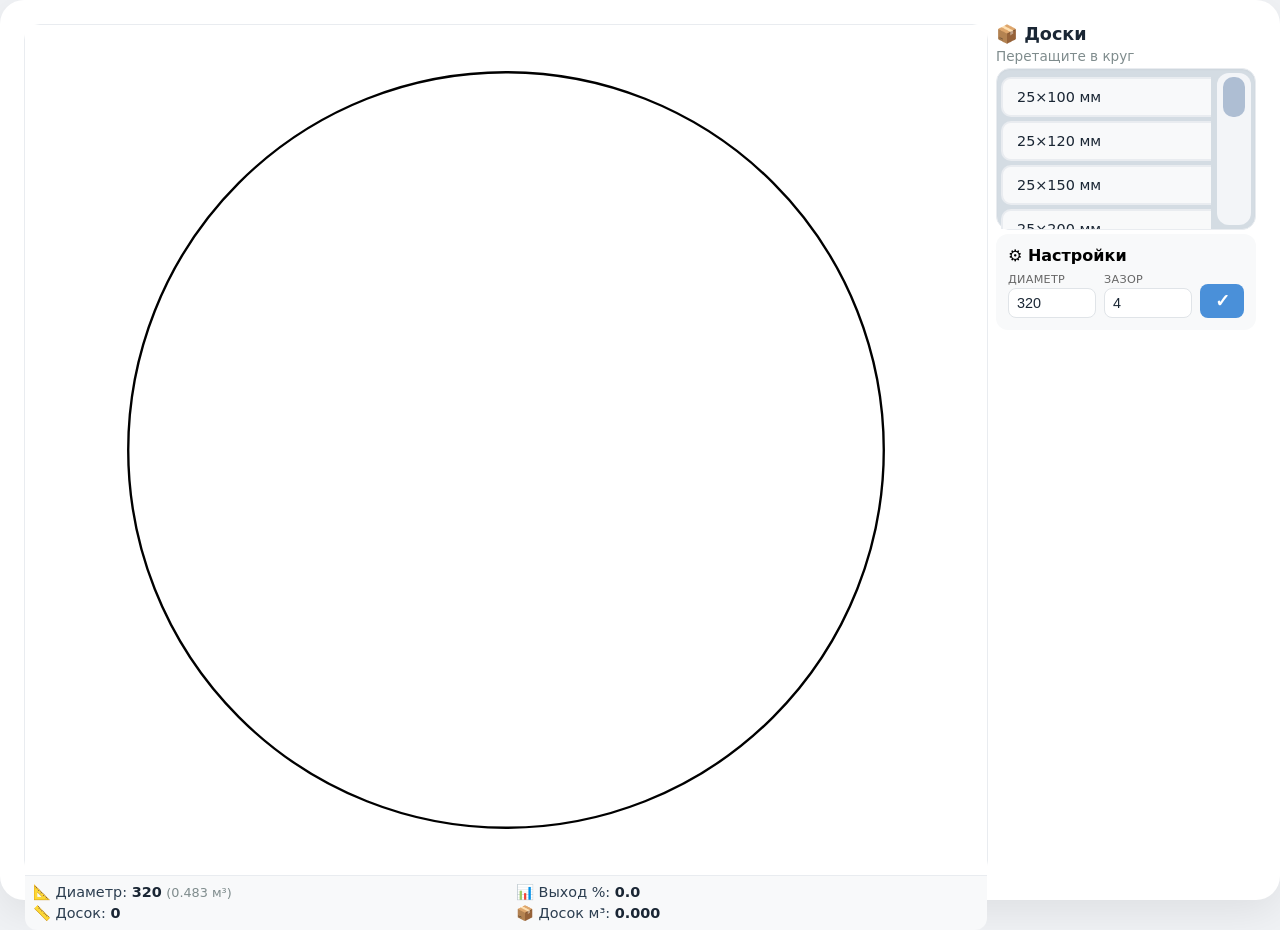
==== index.html @ 0a275cdd "Обновление: добавлен расчет объема бревна и досок, улучшен UI" ====
<!-- index.html -->
<!DOCTYPE html>
<html lang="ru">
<head>
    <meta charset="UTF-8" />
    <meta name="viewport" content="width=device-width, initial-scale=1.0" />
    <title>Калькулятор раскроя бревна</title>
    <link rel="stylesheet" href="style.css" />
    <link rel="manifest" href="manifest.json">
    <meta name="theme-color" content="#4f8cff">
</head>
<body>
    <div id="app">
        <div class="container">
            <!-- Левая часть: круг -->
            <div class="circle-wrapper">
                <svg id="circleSvg">
                    <circle 
                        id="logCircle"
                        cx="0"
                        cy="0"
                        r="160">
                    </circle>
                    <g id="boardsLayer"></g>
                </svg>
                <!-- <div class="stats">
                    <span>📐 Диаметр круга: <strong id="diameterDisplay">0</strong> мм</span>
                    <span>📏 Досок в круге: <strong id="countDisplay">0</strong></span>
                </div> -->
                <div class="stats">
                    <div>
                        📐 Диаметр:
                        <strong id="diameterDisplay">320</strong>
                        <span id="logVolumeDisplay" style="color: #7f8c8d; font-size: 0.8rem;">
                            (0.48 м³)
                        </span>
                    </div>

                    <div>
                        📊 Выход %:
                        <strong id="efficiencyDisplay">0</strong>
                    </div>

                    <div>
                        📏 Досок:
                        <strong id="countDisplay">0</strong>
                    </div>
                    <div>
                        📦 Досок м³:
                        <strong id="boardsVolumeDisplay">0.00</strong>
                    </div>
                </div>
            </div>

            <!-- Правая часть: панель с досками -->
            <div class="sidebar">
                <h2>📦 Доски</h2>
                <p class="hint">Перетащите в круг</p>
                <!-- <div class="board-list" id="boardList"> -->
                    <!-- Доски будут добавлены через JS -->
                <!-- </div> -->
                <div class="board-scroll-area">

                    <div class="board-list" id="boardList">
                        <!-- Доски будут добавлены через JS -->
                    </div>

                    <div class="scroll-zone">
                        <div class="scroll-thumb"></div>
                    </div>

                </div>
                <div class="settings">
                    <h3>⚙ Настройки</h3>

                    <div class="settings-row">
                        <div class="settings-group">
                            <label for="diameterInput">Диаметр</label>
                            <input id="diameterInput" type="number" value="320">
                        </div>
                        
                        <div class="settings-group">
                            <label for="gapInput">Зазор</label>
                            <input id="gapInput" type="number" value="4" step="0.5">
                        </div>
                        
                        <button id="applySettings" class="apply-btn">
                            ✓
                        </button>
                    </div>
                </div>
            </div>
        </div>
    </div>
    <script type="module" src="main.js"></script>
</body>
</html>
---- style.css ----
/* style.css */
* {
    margin: 0;
    padding: 0;
    box-sizing: border-box;
    user-select: none;
}

html, body {
    width: 100%;
    height: 100%;
    background: #f0f2f5;
    font-family: system-ui, -apple-system, sans-serif;
}

#app {
    width: 100%;
    height: 100%;
    display: flex;
    align-items: center;
    justify-content: center;
    /* padding: 20px; */
}

.container {
    display: flex;
    gap: 8px;
    width: 100%;
    max-width: 1400px;
    height: 100%;
    max-height: 900px;
    background: white;
    border-radius: 24px;
    padding: 24px;
    box-shadow: 0 12px 40px rgba(0, 0, 0, 0.08);
}

/* Левая часть с кругом */
.circle-wrapper {
    flex: 1;
    position: relative;
    background: #fafbfc;
    border-radius: 16px;
    border: 1px solid #e9ecf0;
    display: flex;
    flex-direction: column;
    min-width: 0;
    z-index: 1;
}

#circleSvg {
    width:100%;
    height: 100%;
    background:white;
    overflow:visible;

    touch-action: none;
    z-index: 2;
}

#circleSvg:active {
    cursor:grabbing;
}


/* бревно */
#logCircle {
    fill:#ffffff;
    stroke:#000000;
    stroke-width:1;
}

.stats {
    display:grid;
    grid-template-columns:1fr 1fr;

    gap:4px 20px;

    padding:8px;

    background:#f8f9fa;

    border-radius:
        0 0 12px 12px;

    font-size:0.9rem;

    color:#2c3e50;

    border-top:
        1px solid #e9ecf0;
}


.stats strong {
    color:#1a2634;
}



#boardsLayer .board {
    fill: #f5b859;
    stroke:none;
    stroke-width:1;
}

.boardLabel {
    fill:#4b2b12;
    font-size: 12px;
    font-weight: 600;
    pointer-events: none;
}

.boardObject:hover .board {
    fill: #6dafff;
}

.boardObject {
    cursor: move;
    pointer-events: all;
}
#boardsLayer .boardObject.collision .board{
    /* fill:#ff7a7a !important; */
    stroke:#d10000 !important;
}


/* Правая панель */
.sidebar {
    width: 260px;
    min-width: 220px;
    display: flex;
    flex-direction: column;
    height: 100%;
    gap: 4px;
    z-index: 0;
}

.sidebar h2 {
    font-size: 1.1rem;
    font-weight: 600;
    color: #1a2634;
}

.sidebar .hint {
    font-size: 0.85rem;
    color: #7f8c8d;
    /* margin-bottom: 8px; */
}

/* .board-list {
    display: flex;
    flex-direction: column;
    gap: 8px;
    flex: 1;
    overflow-y: auto;
    padding-right: 4px;

    scrollbar-width: thin;
    scrollbar-color: #b8c8dd transparent;

    touch-action: pan-y;
} */
 .board-scroll-area {
    display: flex;
    flex: 1;
    /* min-height: 100%; */
    max-height: 18vh;
    gap: 6px;

    background: #d4dce3;
    border: 1px solid #e9ecf0;
    border-radius: 14px;

    box-shadow:
        inset 0 1px 2px rgba(0,0,0,0.03);
}


.board-list {
    flex: 1;
    overflow-y: auto;
    min-width: 0;
    padding: 8px 2px;

    display: flex;
    flex-direction: column;
    gap: 4px;

    /* скрываем родной */
    scrollbar-width: none;
}

.board-list::-webkit-scrollbar {
    display: none;
}


/* широкая зона справа */
.scroll-zone {
    width: 34px;
    background: #f3f5f8;
    border-radius: 12px;

    display: flex;
    justify-content: center;
    margin: 4px 4px 4px 0px;
    padding: 4px;

    touch-action: none;
}


.scroll-thumb {
    width: 22px;
    height: 50px;

    background: #aebed3;
    border-radius: 10px;
}



.board-item {
    margin: 0 2px;
    padding: 10px 14px;
    background: #f8f9fa;
    border-radius: 10px;
    border: 2px solid #e9ecf0;
    cursor: grab;
    display: flex;
    justify-content: space-between;
    align-items: center;
    font-weight: 500;
    font-size: 0.9rem;
    color: #1a2634;
    /* transition: all 0.15s; */

    transition: transform 0.2s ease;
    cursor: pointer;
    touch-action: none;
    user-select: none;
    -webkit-user-select: none;
}

/* #boardsLayer .board {
    fill: #7eb6ff;
    stroke: #1d4f96;
    stroke-width: 1;
} */

.board-item:hover {
    background: #eef1f5;
    border-color: #b8c8dd;
}

.board-item:active {
    cursor: grabbing;
    opacity: 0.6;
}

.board-item .size {
    font-weight: 600;
}

.board-item .badge {
    font-size: 0.7rem;
    background: #dde3ea;
    padding: 2px 10px;
    border-radius: 12px;
    color: #2c3e50;
}
.board-item:active {
    transform: scale(0.95);
}

/* Индикатор long press */
.board-item.long-press-active {
    transform: scale(0.95);
    background: #e3f2fd;
    border-color: #2196f3;
}

/* Прогресс-бар long press (опционально) */
.long-press-progress {
    position: absolute;
    bottom: 0;
    left: 0;
    height: 3px;
    background: #2196f3;
    width: 0%;
    transition: width 0.1s linear;
}

.board-item.long-press-progress-active .long-press-progress {
    width: 100%;
    transition: width 0.5s linear;
}



.controls {
    display: flex;
    gap: 8px;
    margin-top: 4px;
}

.controls button {
    flex: 1;
    padding: 10px;
    border: none;
    border-radius: 10px;
    font-weight: 500;
    font-size: 0.85rem;
    cursor: pointer;
    transition: 0.15s;
    background: #f0f2f5;
    color: #2c3e50;
}

.controls button:hover {
    background: #e4e8ed;
}

#clearBtn {
    background: #fee8e8;
    color: #b33;
}

#clearBtn:hover {
    background: #fdd5d5;
}

.info {
    font-size: 0.75rem;
    color: #7f8c8d;
    padding: 8px 0;
    border-top: 1px solid #e9ecf0;
    margin-top: auto;
}

.info p {
    margin: 4px 0;
}

.settings {
    flex-shrink: 0;
    background:#f8f9fa;
    border-radius:12px;
    padding: 12px;
    display:flex;
    flex-direction:column;
    gap:8px;
    z-index: 0;
}




.settings h3 {
    font-size:1rem;
}

/* .settings label {
    display:flex;
    flex-direction:column;
    font-size:0.8rem;
    color:#555;
}

.settings input {
    margin-top:4px;
    padding:6px;
    border-radius:8px;
    border:1px solid #ddd;
}

#applySettings {
    padding:8px;
    border:none;
    border-radius:8px;
    cursor:pointer;
    font-weight: 600;
} */

/* Ряд с настройками */
.settings-row {
    display: flex;
    align-items: flex-end;
    gap: 8px;
    width: 100%;
}

/* Группа (лейбл + инпут) */
.settings-group {
    display: flex;
    flex-direction: column;
    flex: 1;
    min-width: 0; /* Предотвращает переполнение */
}

.settings-group label {
    font-size: 0.7rem;
    color: #666;
    font-weight: 500;
    margin-bottom: 2px;
    text-transform: uppercase;
    letter-spacing: 0.3px;
}

.settings-group input {
    padding: 6px 8px;
    border-radius: 8px;
    border: 1.5px solid #e0e4e8;
    font-size: 0.9rem;
    width: 100%;
    transition: border-color 0.2s, box-shadow 0.2s;
    background: white;
    color: #1a2634;
    font-weight: 500;
}

.settings-group input:focus {
    outline: none;
    border-color: #4a90d9;
    box-shadow: 0 0 0 3px rgba(74, 144, 217, 0.15);
}

.settings-group input:hover {
    border-color: #b8c8dd;
}

/* Кнопка "Применить" */
.apply-btn {
    padding: 6px 14px;
    height: 34px; /* Высота как у инпутов */
    border: none;
    border-radius: 8px;
    cursor: pointer;
    background: #4a90d9;
    color: white;
    font-weight: 600;
    font-size: 1.1rem;
    transition: background 0.2s, transform 0.1s;
    flex-shrink: 0;
    min-width: 44px;
    display: flex;
    align-items: center;
    justify-content: center;
}

.apply-btn:hover {
    background: #357abd;
}

.apply-btn:active {
    transform: scale(0.95);
}

/* Альтернативный стиль кнопки с текстом */
.apply-btn-text {
    padding: 6px 16px;
    height: 34px;
    border: none;
    border-radius: 8px;
    cursor: pointer;
    background: #4a90d9;
    color: white;
    font-weight: 500;
    font-size: 0.85rem;
    transition: background 0.2s, transform 0.1s;
    flex-shrink: 0;
    white-space: nowrap;
}

.apply-btn-text:hover {
    background: #357abd;
}

.apply-btn-text:active {
    transform: scale(0.95);
}




.rotateButton path {
    fill: #4a5568;
}

.rotateButton:hover path {
    fill: #16a34a;
}

.removeButton{
    fill:#fff;
    cursor:pointer;
}
.removeButton path {
    fill: #4a5568;
    stroke:#d33;
    stroke-width:1;
}

.removeButton:hover path {
    fill: #dc2626;
}

.rotateButton,
.removeButton {
    cursor: pointer;
}

/* Адаптив */
@media (max-width: 800px) {
    .container {
        flex-direction: column;
        max-height: none;
        padding: 4px 12px;
    }
    .sidebar {
        width: 100%;
        min-width: 0;
    }
    .board-list {
        flex-direction: row;
        flex-wrap: wrap;
        /* max-height: 148px; */
        height: 100%;
        overflow-y: auto;
    }
    .board-item {
        flex: 1;
        min-width: 100%;
    }
}
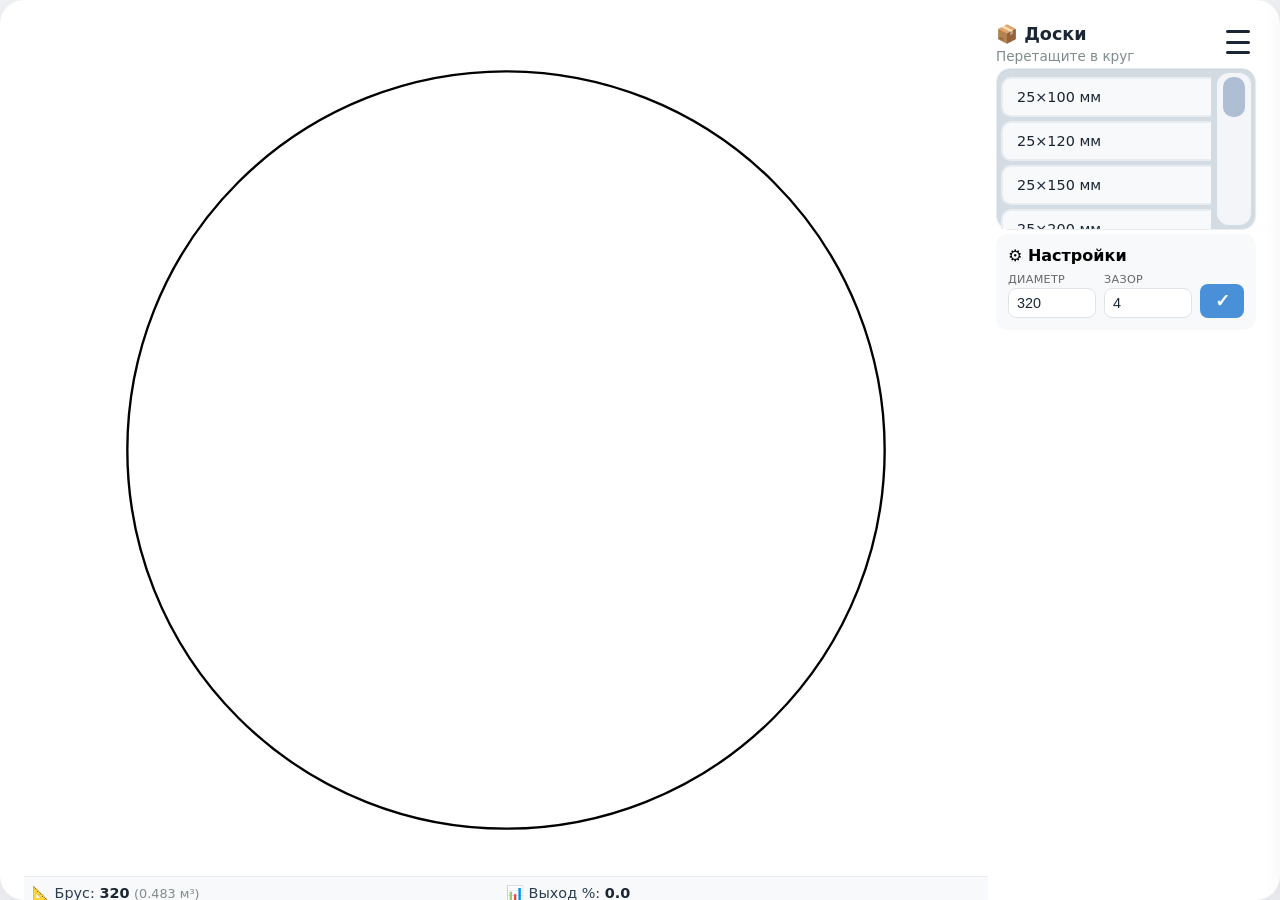
==== commit c65d82c9: "Новые страницы: пиловочник и расчет доски" ====
--- a/index.html
+++ b/index.html
@@ -6,92 +6,234 @@
     <meta name="viewport" content="width=device-width, initial-scale=1.0" />
     <title>Калькулятор раскроя бревна</title>
     <link rel="stylesheet" href="style.css" />
+    <link rel="stylesheet" href="./pilov/pilov.css">
+    <link rel="stylesheet" href="./raschet/raschet.css">
     <link rel="manifest" href="manifest.json">
     <meta name="theme-color" content="#4f8cff">
 </head>
 <body>
     <div id="app">
-        <div class="container">
-            <!-- Левая часть: круг -->
-            <div class="circle-wrapper">
-                <svg id="circleSvg">
-                    <circle 
-                        id="logCircle"
-                        cx="0"
-                        cy="0"
-                        r="160">
-                    </circle>
-                    <g id="boardsLayer"></g>
-                </svg>
-                <!-- <div class="stats">
-                    <span>📐 Диаметр круга: <strong id="diameterDisplay">0</strong> мм</span>
-                    <span>📏 Досок в круге: <strong id="countDisplay">0</strong></span>
-                </div> -->
-                <div class="stats">
-                    <div>
-                        📐 Диаметр:
-                        <strong id="diameterDisplay">320</strong>
-                        <span id="logVolumeDisplay" style="color: #7f8c8d; font-size: 0.8rem;">
-                            (0.48 м³)
-                        </span>
-                    </div>
-
-                    <div>
-                        📊 Выход %:
-                        <strong id="efficiencyDisplay">0</strong>
-                    </div>
-
-                    <div>
-                        📏 Досок:
-                        <strong id="countDisplay">0</strong>
-                    </div>
-                    <div>
-                        📦 Досок м³:
-                        <strong id="boardsVolumeDisplay">0.00</strong>
-                    </div>
-                </div>
-            </div>
-
-            <!-- Правая часть: панель с досками -->
-            <div class="sidebar">
-                <h2>📦 Доски</h2>
-                <p class="hint">Перетащите в круг</p>
-                <!-- <div class="board-list" id="boardList"> -->
-                    <!-- Доски будут добавлены через JS -->
-                <!-- </div> -->
-                <div class="board-scroll-area">
-
-                    <div class="board-list" id="boardList">
+
+        <!-- Страницы -->
+        <div class="page-content container1 active" id="page-rasp">
+            <div class="container">
+                <!-- Левая часть: круг -->
+                <div class="circle-wrapper">
+                    <svg id="circleSvg">
+                        <circle 
+                            id="logCircle"
+                            cx="0"
+                            cy="0"
+                            r="160">
+                        </circle>
+                        <g id="boardsLayer"></g>
+                    </svg>
+                    <!-- <div class="stats">
+                        <span>📐 Диаметр круга: <strong id="diameterDisplay">0</strong> мм</span>
+                        <span>📏 Досок в круге: <strong id="countDisplay">0</strong></span>
+                    </div> -->
+                    <div class="stats">
+                        <div>
+                            📐 Брус:
+                            <strong id="diameterDisplay">320</strong>
+                            <span id="logVolumeDisplay" style="color: #7f8c8d; font-size: 0.8rem;">
+                                (0.48 м³)
+                            </span>
+                        </div>
+
+                        <div>
+                            📊 Выход %:
+                            <strong id="efficiencyDisplay">0</strong>
+                        </div>
+
+                        <div>
+                            📏 Досок:
+                            <strong id="countDisplay">0</strong>
+                        </div>
+                        <div>
+                            📦 Досок м³:
+                            <strong id="boardsVolumeDisplay">0.00</strong>
+                        </div>
+                    </div>
+                </div>
+
+                <!-- Правая часть: панель с досками -->
+                <div class="sidebar">
+                    <h2>📦 Доски</h2>
+                    <p class="hint">Перетащите в круг</p>
+                    <!-- <div class="board-list" id="boardList"> -->
                         <!-- Доски будут добавлены через JS -->
-                    </div>
-
-                    <div class="scroll-zone">
-                        <div class="scroll-thumb"></div>
-                    </div>
-
-                </div>
-                <div class="settings">
-                    <h3>⚙ Настройки</h3>
-
-                    <div class="settings-row">
-                        <div class="settings-group">
-                            <label for="diameterInput">Диаметр</label>
-                            <input id="diameterInput" type="number" value="320">
-                        </div>
-                        
-                        <div class="settings-group">
-                            <label for="gapInput">Зазор</label>
-                            <input id="gapInput" type="number" value="4" step="0.5">
-                        </div>
-                        
-                        <button id="applySettings" class="apply-btn">
-                            ✓
-                        </button>
+                    <!-- </div> -->
+                    <div class="board-scroll-area">
+
+                        <div class="board-list" id="boardList">
+                            <!-- Доски будут добавлены через JS -->
+                        </div>
+
+                        <div class="scroll-zone">
+                            <div class="scroll-thumb"></div>
+                        </div>
+
+                    </div>
+                    <div class="settings">
+                        <h3>⚙ Настройки</h3>
+
+                        <div class="settings-row">
+                            <div class="settings-group">
+                                <label for="diameterInput">Диаметр</label>
+                                <input id="diameterInput" type="number" value="320">
+                            </div>
+                            
+                            <div class="settings-group">
+                                <label for="gapInput">Зазор</label>
+                                <input id="gapInput" type="number" value="4" step="0.5">
+                            </div>
+                            
+                            <button id="applySettings" class="apply-btn">
+                                ✓
+                            </button>
+                        </div>
                     </div>
                 </div>
             </div>
         </div>
+        
+        <!-- Страница: Пиловочник -->
+        <div class="page-content" id="page-pilov">
+            <!-- <div class="page-placeholder">
+                <h2>🪵 Пиловочник</h2>
+                <p>Страница в разработке</p>
+            </div> -->
+
+            <div class="pilov-container">
+                <!-- Метаданные - минимальная высота -->
+                <div class="pilov-meta">
+                    <div class="meta-group">
+                        <label>Имя</label>
+                        <input type="text" id="pilovName" class="pilov-input">
+                    </div>
+                    <div class="meta-group">
+                        <label>Машина</label>
+                        <input type="text" id="pilovCarNumber" class="pilov-input">
+                    </div>
+                    <div class="meta-group">
+                        <label>Дата</label>
+                        <input type="date" id="pilovDate" class="pilov-input">
+                    </div>
+                    <div class="pilov-stats">
+                        <div class="stat-box">
+                            <span class="stat-label">Кол-во</span>
+                            <span class="stat-value" id="pilovTotalCount">0</span>
+                        </div>
+                        <div class="stat-box primary">
+                            <span class="stat-label">Объем</span>
+                            <span class="stat-value" id="pilovTotalVolume">0.000</span>
+                            <span class="stat-unit">м³</span>
+                        </div>
+                    </div>
+                </div>
+
+                <!-- Таблица - занимает всё свободное место -->
+                <div class="pilov-table-wrapper">
+                    <table class="pilov-table">
+                        <thead>
+                            <tr>
+                                <th>Диаметр</th>
+                                <th>Объем</th>
+                                <th>Кол-во</th>
+                                <th>Итого</th>
+                                <th></th>
+                            </tr>
+                        </thead>
+                        <tbody id="pilovTableBody"></tbody>
+                        <tfoot>
+                            <tr>
+                                <td colspan="2"><strong>ВСЕГО:</strong></td>
+                                <td id="pilovFooterCount"><strong>0</strong></td>
+                                <td id="pilovFooterVolume"><strong>0.000</strong></td>
+                                <td></td>
+                            </tr>
+                        </tfoot>
+                    </table>
+                </div>
+
+                <!-- Кнопки - минимальная высота, только нужные -->
+                <div class="pilov-actions">
+                    <button class="pilov-action-btn danger" id="pilovReset">🔄 Сброс</button>
+                    <button class="pilov-action-btn primary" id="pilovSave">📄 PDF</button>
+                </div>
+            </div>
+        </div>
+        
+        <!-- <div class="page-content" id="page-raschet" style="display: none;">
+            <div class="page-placeholder">
+                <h2>📊 Расчет доски</h2>
+                <p>Страница в разработке</p>
+            </div>
+        </div> -->
+
+        <!-- Страница: Расчет доски -->
+        <div class="page-content" id="page-raschet">
+            <div class="raschet-container">
+                <!-- Метаданные -->
+                <div class="raschet-meta">
+                    <div class="meta-group">
+                        <label>📋 Заказчик</label>
+                        <input type="text" id="raschetClient" placeholder="Иванов И.И." class="raschet-input">
+                    </div>
+                    <div class="meta-group">
+                        <label>📅 Дата</label>
+                        <input type="date" id="raschetDate" class="raschet-input">
+                    </div>
+                    <div class="raschet-stats">
+                        <div class="stat-box">
+                            <span class="stat-label">Позиций</span>
+                            <span class="stat-value" id="raschetTotalItems">0</span>
+                        </div>
+                        <div class="stat-box primary">
+                            <span class="stat-label">Всего досок</span>
+                            <span class="stat-value" id="raschetTotalCount">0</span>
+                        </div>
+                        <div class="stat-box primary">
+                            <span class="stat-label">Объем</span>
+                            <span class="stat-value" id="raschetTotalVolume">0.000</span>
+                            <span class="stat-unit">м³</span>
+                        </div>
+                    </div>
+                </div>
+
+                <!-- Список досок с группировкой -->
+                <div class="raschet-list-wrapper" id="raschetListWrapper">
+                    <!-- Генерируется JS -->
+                </div>
+
+                <!-- Кнопки действий -->
+                <div class="raschet-actions">
+                    <button class="raschet-action-btn danger" id="raschetClearAll">🗑 Очистить все</button>
+                    <button class="raschet-action-btn primary" id="raschetSavePDF">📄 PDF</button>
+                </div>
+            </div>
+        </div>
+
+        
     </div>
+    <script type="module">
+        // Делаем функции инициализации доступными глобально
+        import { initPilovnik } from './pilov/pilov.js';
+        import { initRaschet } from './raschet/raschet.js';
+        
+        window.initPilovnik = initPilovnik;
+        window.initRaschet = initRaschet;
+        
+        console.log('✅ Страницы зарегистрированы');
+        // Проверка классов
+        document.querySelectorAll('.page-content').forEach(p => {
+            console.log(p.id, p.classList.contains('active'), p.style.display);
+        });
+    </script>
+    <script type="module" src="menu/menu.js"></script>
     <script type="module" src="main.js"></script>
+    <script type="module" src="pilov/pilov.js"></script>
+    <script type="module" src="raschet/raschet.js"></script>
 </body>
 </html>
--- a/style.css
+++ b/style.css
@@ -16,12 +16,19 @@
 #app {
     width: 100%;
     height: 100%;
-    display: flex;
+    /* display: flex;
     align-items: center;
-    justify-content: center;
+    justify-content: center; */
     /* padding: 20px; */
 }
 
+.container1 {
+    display: flex;
+    width: 100%;
+    max-width: 1400px;
+    height: 100%;
+    max-height: 900px;
+}
 .container {
     display: flex;
     gap: 8px;
@@ -35,13 +42,56 @@
     box-shadow: 0 12px 40px rgba(0, 0, 0, 0.08);
 }
 
+
+
+/* По умолчанию все страницы скрыты */
+.page-content {
+    display: none !important;
+    width: 100%;
+    height: 100%;
+    overflow: hidden;
+}
+
+/* Показываем только активную страницу */
+.page-content.active {
+    display: flex !important;
+}
+
+/* Специфичные стили для страниц */
+#page-rasp {
+    display: none;
+}
+
+#page-rasp.active {
+    display: flex;
+}
+
+#page-pilov {
+    display: none;
+}
+
+#page-pilov.active {
+    display: flex;
+}
+
+#page-raschet {
+    display: none;
+}
+
+#page-raschet.active {
+    display: flex;
+}
+
+
+
+
 /* Левая часть с кругом */
 .circle-wrapper {
     flex: 1;
     position: relative;
     background: #fafbfc;
     border-radius: 16px;
-    border: 1px solid #e9ecf0;
+    /* border: 1px solid #e9ecf0; */
     display: flex;
     flex-direction: column;
     min-width: 0;
@@ -74,7 +124,7 @@
     display:grid;
     grid-template-columns:1fr 1fr;
 
-    gap:4px 20px;
+    gap:4px 0;
 
     padding:8px;
 
@@ -513,6 +563,10 @@
 
 /* Адаптив */
 @media (max-width: 800px) {
+    .container1 {
+        flex-direction: column;
+        max-height: none;
+    }
     .container {
         flex-direction: column;
         max-height: none;
@@ -533,4 +587,145 @@
         flex: 1;
         min-width: 100%;
     }
+}
+
+
+/* В styles.css или отдельном файле */
+.page-placeholder {
+    display: flex;
+    flex-direction: column;
+    align-items: center;
+    justify-content: center;
+    height: 100vh;
+    color: #7f8c8d;
+    font-size: 1.2rem;
+}
+
+.page-placeholder h2 {
+    font-size: 2rem;
+    color: #1a2634;
+    margin-bottom: 10px;
+}
+
+.page-placeholder p {
+    color: #95a5a6;
+}
+
+/* Убедитесь, что контент не перекрывается меню */
+#app {
+    padding-right: 0;
+}
+
+/* Для мобильных */
+@media (max-width: 768px) {
+    .page-placeholder h2 {
+        font-size: 1.5rem;
+    }
+}
+
+
+
+/* style.css - добавить в конец */
+
+/* Стили для печати PDF */
+@media print {
+    .page-content {
+        display: none !important;
+        height: 0 !important;
+        overflow: hidden !important;
+        visibility: hidden !important;
+    }
+
+    /* ============================================================
+    3. ПОКАЗАТЬ ТОЛЬКО АКТИВНУЮ СТРАНИЦУ
+    ============================================================ */
+    .page-content.active {
+        display: block !important;
+        visibility: visible !important;
+        height: auto !important;
+        min-height: 100vh !important;
+        overflow: visible !important;
+    }
+
+    .menu-toggle,
+    .side-menu,
+    .menu-overlay,
+    .pilov-actions,
+    #pilovReset,
+    #pilovSave,
+    .menu-close,
+    .menu-header,
+    .menu-footer,
+    .menu-list,
+    .raschet-actions,
+    #raschetClearAll,
+    #raschetSavePDF,
+    .pilov-delete-btn,
+    .raschet-item .delete-btn,
+    .pilov-count-btn,
+    .raschet-item .count-btn {
+        display: none !important;
+    }
+    
+
+    #page-pilov,
+    #page-raschet {
+        height: auto !important;
+        min-height: 100vh !important;
+        overflow: visible !important;
+        display: block !important;
+    }
+    
+    .pilov-container,
+    .raschet-container {
+        padding: 10px !important;
+        border-radius: 0 !important;
+        min-height: 100vh !important;
+        overflow: visible !important;
+    }
+    
+    .pilov-table-wrapper,
+    .raschet-list-wrapper {
+        overflow: visible !important;
+        height: auto !important;
+        max-height: none !important;
+        padding: 0 !important;
+    }
+
+    .pilov-table {
+        width: 100% !important;
+        border-collapse: collapse !important;
+        border: 1px solid #ccc !important;
+    }
+    
+    .pilov-table thead {
+        position: static !important;
+    }
+    
+    .pilov-table tfoot {
+        position: static !important;
+        display: table-row-group !important;
+    }
+
+    /* Убираем дублирование итогов */
+    .pilov-table tfoot tr {
+        page-break-before: avoid !important;
+        page-break-inside: avoid !important;
+    }
+
+    .pilov-table tbody tr {
+        page-break-inside: avoid !important;
+    }
+    
+    .pilov-row-empty {
+        opacity: 0.3 !important;
+    }
+    
+    .pilov-count-btn {
+        display: none !important;
+    }
+    
+    .pilov-delete-btn {
+        display: none !important;
+    }
 }
--- a/pilov/pilov.css
+++ b/pilov/pilov.css
@@ -0,0 +1,493 @@
+/* pilov/pilov.css */
+
+/* ============================================================
+   КОНТЕЙНЕР
+   ============================================================ */
+.pilov-container {
+    display: flex;
+    flex-direction: column;
+    width: 100%;
+    height: 100%;
+    padding: 12px 20px 16px 20px;
+    gap: 8px;
+    overflow: hidden;
+    background: white;
+    border-radius: 24px;
+}
+
+/* ============================================================
+   МЕТАДАННЫЕ - МИНИМАЛЬНАЯ ВЫСОТА
+   ============================================================ */
+.pilov-meta {
+    display: flex;
+    gap: 16px;
+    padding: 8px 12px;
+    background: #f8f9fa;
+    border-radius: 10px;
+    flex-shrink: 0;
+    align-items: center;
+    flex-wrap: wrap;
+}
+
+.meta-group {
+    display: flex;
+    align-items: center;
+    gap: 6px;
+}
+
+.meta-group label {
+    font-size: 0.7rem;
+    font-weight: 600;
+    color: #7f8c8d;
+    text-transform: uppercase;
+    letter-spacing: 0.3px;
+    white-space: nowrap;
+}
+
+.pilov-input {
+    padding: 4px 10px;
+    border: 1.5px solid #e0e4e8;
+    border-radius: 6px;
+    font-size: 0.85rem;
+    background: white;
+    color: #1a2634;
+    /* height: 30px; */
+    min-width: 100px;
+}
+
+.pilov-input:focus {
+    outline: none;
+    border-color: #4a90d9;
+    box-shadow: 0 0 0 3px rgba(74, 144, 217, 0.1);
+}
+
+.pilov-input[type="date"] {
+    min-width: 130px;
+}
+
+/* Статистика в одной строке с метаданными */
+.pilov-stats {
+    display: flex;
+    gap: 12px;
+    margin-left: auto;
+    flex-shrink: 0;
+}
+
+.stat-box {
+    display: flex;
+    align-items: center;
+    gap: 4px;
+    padding: 4px 12px;
+    background: white;
+    border-radius: 6px;
+    border: 1.5px solid #e0e4e8;
+    height: 30px;
+}
+
+.stat-box.primary {
+    background: #e3f2fd;
+    border-color: #4a90d9;
+}
+
+.stat-label {
+    font-size: 0.65rem;
+    color: #7f8c8d;
+    font-weight: 500;
+}
+
+.stat-value {
+    font-size: 0.95rem;
+    font-weight: 700;
+    color: #1a2634;
+}
+
+.stat-box.primary .stat-value {
+    color: #4a90d9;
+}
+
+.stat-unit {
+    font-size: 0.65rem;
+    color: #7f8c8d;
+    font-weight: 500;
+}
+
+/* ============================================================
+   ТАБЛИЦА - ОСНОВНАЯ ЧАСТЬ
+   ============================================================ */
+.pilov-table-wrapper {
+    flex: 1;
+    overflow-y: auto;
+    overflow-x: auto;
+    border-radius: 10px;
+    border: 1.5px solid #e9ecf0;
+    background: white;
+    min-height: 0;
+}
+
+.pilov-table {
+    width: 100%;
+    border-collapse: collapse;
+    font-size: 0.85rem;
+}
+
+.pilov-table thead {
+    position: sticky;
+    top: 0;
+    z-index: 10;
+}
+
+.pilov-table thead tr {
+    background: #f8f9fa;
+    border-bottom: 2px solid #e9ecf0;
+}
+
+.pilov-table th {
+    padding: 8px 12px;
+    text-align: left;
+    font-weight: 600;
+    color: #1a2634;
+    font-size: 0.7rem;
+    text-transform: uppercase;
+    letter-spacing: 0.3px;
+    background: #f8f9fa;
+    white-space: nowrap;
+}
+
+.pilov-table tbody tr {
+    border-bottom: 2px solid #e9ecf0;
+}
+
+.pilov-table td {
+    padding: 4px 12px;
+    border-bottom: 1px solid #f0f2f5;
+    vertical-align: middle;
+}
+
+.pilov-table tbody tr:hover {
+    background: #f8f9fa;
+}
+
+/* ============================================================
+   ЯЧЕЙКИ
+   ============================================================ */
+.pilov-diameter {
+    font-weight: 600;
+    color: #1a2634;
+    font-size: 0.95rem;
+}
+
+.pilov-volume {
+    color: #7f8c8d;
+    font-family: 'Courier New', monospace;
+    font-size: 0.95rem;
+}
+
+.pilov-count-cell {
+    display: flex;
+    align-items: center;
+    gap: 2px;
+}
+
+.pilov-count-input {
+    width: 44px;
+    padding: 2px 4px;
+    border: 1.5px solid #e0e4e8;
+    border-radius: 4px;
+    text-align: center;
+    font-size: 0.9rem;
+    font-weight: 600;
+    background: white;
+    height: 26px;
+}
+
+.pilov-count-input:focus {
+    outline: none;
+    border-color: #4a90d9;
+    box-shadow: 0 0 0 3px rgba(74, 144, 217, 0.1);
+}
+
+.pilov-count-input::-webkit-inner-spin-button {
+    -webkit-appearance: none;
+}
+
+.pilov-count-buttons {
+    display: flex;
+    flex-direction: column;
+    gap: 1px;
+}
+
+.pilov-count-btn {
+    width: 20px;
+    height: 16px;
+    border: none;
+    background: #f0f2f5;
+    border-radius: 3px;
+    cursor: pointer;
+    font-size: 0.6rem;
+    font-weight: 500;
+    color: #1a2634;
+    transition: all 0.15s;
+    display: flex;
+    align-items: center;
+    justify-content: center;
+    line-height: 1;
+}
+
+.pilov-count-btn:hover {
+    background: #4a90d9;
+    color: white;
+}
+
+.pilov-count-btn:active {
+    transform: scale(0.9);
+}
+
+.pilov-total-cell {
+    font-weight: 600;
+    color: #4a90d9;
+    font-family: 'Courier New', monospace;
+}
+
+.pilov-delete-btn {
+    width: 24px;
+    height: 24px;
+    border: none;
+    background: transparent;
+    color: #ccc;
+    border-radius: 4px;
+    cursor: pointer;
+    font-size: 1rem;
+    transition: all 0.2s;
+    display: flex;
+    align-items: center;
+    justify-content: center;
+}
+
+.pilov-delete-btn:hover {
+    background: #fee;
+    color: #e74c3c;
+}
+
+/* Строки с нулевым количеством */
+.pilov-row-empty {
+    opacity: 0.4;
+}
+
+.pilov-row-empty:hover {
+    opacity: 0.7;
+}
+
+.pilov-row-empty .pilov-total-cell {
+    color: #bbb !important;
+}
+
+/* ============================================================
+   ПОДВАЛ ТАБЛИЦЫ
+   ============================================================ */
+.pilov-table tfoot tr {
+    background: #f8f9fa;
+    border-top: 2px solid #4a90d9;
+    position: sticky;
+    bottom: 0;
+    z-index: 5;
+}
+
+.pilov-table tfoot td {
+    padding: 6px 12px;
+    font-size: 0.9rem;
+    background: #f8f9fa;
+}
+
+#pilovFooterCount {
+    color: #1a2634;
+    font-weight: 700;
+}
+
+#pilovFooterVolume {
+    color: #4a90d9;
+    font-weight: 700;
+}
+
+/* ============================================================
+   КНОПКИ - МИНИМАЛЬНАЯ ВЫСОТА
+   ============================================================ */
+.pilov-actions {
+    display: flex;
+    gap: 6px;
+    flex-shrink: 0;
+    justify-content: flex-end;
+    margin-bottom: 50px;
+}
+
+.pilov-action-btn {
+    padding: 4px 14px;
+    border: 1.5px solid #e0e4e8;
+    border-radius: 6px;
+    font-weight: 500;
+    font-size: 0.75rem;
+    cursor: pointer;
+    transition: all 0.2s;
+    background: white;
+    color: #1a2634;
+    height: 30px;
+    display: flex;
+    align-items: center;
+    gap: 4px;
+}
+
+.pilov-action-btn:hover {
+    background: #f0f2f5;
+    border-color: #b8c8dd;
+}
+
+.pilov-action-btn:active {
+    transform: scale(0.95);
+}
+
+.pilov-action-btn.primary {
+    background: #4a90d9;
+    color: white;
+    border-color: #4a90d9;
+}
+
+.pilov-action-btn.primary:hover {
+    background: #357abd;
+    border-color: #357abd;
+}
+
+.pilov-action-btn.danger {
+    background: #e74c3c;
+    color: white;
+    border-color: #e74c3c;
+}
+
+.pilov-action-btn.danger:hover {
+    background: #c0392b;
+    border-color: #c0392b;
+}
+
+/* ============================================================
+   СКРОЛЛБАР
+   ============================================================ */
+.pilov-table-wrapper::-webkit-scrollbar {
+    width: 6px;
+    height: 6px;
+}
+
+.pilov-table-wrapper::-webkit-scrollbar-track {
+    background: #f1f1f1;
+    border-radius: 3px;
+}
+
+.pilov-table-wrapper::-webkit-scrollbar-thumb {
+    background: #d0d5dd;
+    border-radius: 3px;
+}
+
+.pilov-table-wrapper::-webkit-scrollbar-thumb:hover {
+    background: #b0b8c4;
+}
+
+/* ============================================================
+   АДАПТИВ
+   ============================================================ */
+@media (max-width: 768px) {
+    .pilov-container {
+        padding: 8px 12px;
+        border-radius: 16px;
+    }
+
+    .pilov-meta {
+        flex-direction: column;
+        align-items: stretch;
+        gap: 2px;
+        padding: 0;
+    }
+
+    .meta-group {
+        flex-wrap: wrap;
+    }
+
+    .meta-group label {
+        min-width: 60px;
+    }
+
+    .pilov-input {
+        flex: 1;
+        min-width: 80px;
+    }
+
+    .pilov-stats {
+        margin-left: 0;
+        justify-content: stretch;
+    }
+
+    .stat-box {
+        flex: 1;
+        justify-content: center;
+        height: 28px;
+        padding: 2px 8px;
+    }
+
+    .pilov-table {
+        font-size: 0.85rem;
+    }
+
+    .pilov-table th,
+    .pilov-table td {
+        padding: 2px 0px 2px 8px;
+    }
+
+    .pilov-count-input {
+        width: 36px;
+        font-size: 0.95rem;
+        height: 32px;
+    }
+
+    .pilov-count-btn {
+        width: 32px;
+        height: 32px;
+        font-size: 1.6rem;
+    }
+
+    .pilov-actions {
+        justify-content: stretch;
+    }
+
+    .pilov-action-btn {
+        flex: 1;
+        justify-content: center;
+        font-size: 0.7rem;
+        height: 28px;
+        padding: 2px 10px;
+    }
+}
+
+
+
+/* style.css - добавить в конец */
+
+/* Исправление для страницы пиловочник */
+#page-pilov {
+    display: none;
+    width: 100%;
+    height: 100%;
+    padding: 0;
+    overflow: hidden;
+}
+
+#page-pilov .pilov-container {
+    height: 100vh;
+    max-height: 900px;
+    padding: 16px 24px;
+    overflow: hidden;
+}
+
+/* Для мобильных */
+@media (max-width: 768px) {
+    #page-pilov .pilov-container {
+        height: 100vh;
+        max-height: none;
+        padding: 12px;
+    }
+}
--- a/raschet/raschet.css
+++ b/raschet/raschet.css
@@ -0,0 +1,501 @@
+/* raschet/raschet.css */
+
+/* ============================================================
+   КОНТЕЙНЕР
+   ============================================================ */
+.raschet-container {
+    display: flex;
+    flex-direction: column;
+    width: 100%;
+    height: 100%;
+    padding: 12px 20px 16px 20px;
+    gap: 8px;
+    overflow: hidden;
+    background: white;
+    border-radius: 24px;
+    box-sizing: border-box;
+}
+
+/* ============================================================
+   МЕТАДАННЫЕ
+   ============================================================ */
+.raschet-meta {
+    display: flex;
+    gap: 16px;
+    padding: 8px 12px;
+    background: #f8f9fa;
+    border-radius: 10px;
+    flex-shrink: 0;
+    align-items: center;
+    flex-wrap: wrap;
+}
+
+.raschet-meta .meta-group {
+    display: flex;
+    align-items: center;
+    gap: 6px;
+}
+
+.raschet-meta .meta-group label {
+    font-size: 0.7rem;
+    font-weight: 600;
+    color: #7f8c8d;
+    text-transform: uppercase;
+    letter-spacing: 0.3px;
+    white-space: nowrap;
+}
+
+.raschet-input {
+    padding: 4px 10px;
+    border: 1.5px solid #e0e4e8;
+    border-radius: 6px;
+    font-size: 0.85rem;
+    background: white;
+    color: #1a2634;
+    height: 30px;
+    min-width: 120px;
+}
+
+.raschet-input:focus {
+    outline: none;
+    border-color: #4a90d9;
+    box-shadow: 0 0 0 3px rgba(74, 144, 217, 0.1);
+}
+
+.raschet-input[type="date"] {
+    min-width: 130px;
+}
+
+/* Статистика */
+.raschet-stats {
+    display: flex;
+    gap: 8px;
+    margin-left: auto;
+    flex-shrink: 0;
+}
+
+.raschet-stats .stat-box {
+    display: flex;
+    align-items: center;
+    gap: 4px;
+    padding: 4px 12px;
+    background: white;
+    border-radius: 6px;
+    border: 1.5px solid #e0e4e8;
+    height: 30px;
+}
+
+.raschet-stats .stat-box.primary {
+    background: #e3f2fd;
+    border-color: #4a90d9;
+}
+
+.raschet-stats .stat-label {
+    font-size: 0.65rem;
+    color: #7f8c8d;
+    font-weight: 500;
+}
+
+.raschet-stats .stat-value {
+    font-size: 0.95rem;
+    font-weight: 700;
+    color: #1a2634;
+}
+
+.raschet-stats .stat-box.primary .stat-value {
+    color: #4a90d9;
+}
+
+.raschet-stats .stat-unit {
+    font-size: 0.65rem;
+    color: #7f8c8d;
+    font-weight: 500;
+}
+
+/* ============================================================
+   СПИСОК ДОСОК
+   ============================================================ */
+.raschet-list-wrapper {
+    flex: 1 1 auto;
+    overflow-y: auto;
+    overflow-x: hidden;
+    border-radius: 10px;
+    border: 1.5px solid #e9ecf0;
+    background: white;
+    min-height: 0;
+    height: 100%;
+    padding: 8px 12px;
+}
+
+/* Группа длины */
+.raschet-group {
+    margin-bottom: 12px;
+}
+
+.raschet-group-header {
+    display: flex;
+    align-items: center;
+    gap: 8px;
+    padding: 6px 8px;
+    background: #f0f2f5;
+    border-radius: 6px;
+    font-weight: 600;
+    font-size: 0.85rem;
+    color: #1a2634;
+    margin-bottom: 6px;
+    position: sticky;
+    top: 0;
+    z-index: 5;
+}
+
+.raschet-group-header .length {
+    font-size: 1rem;
+}
+
+.raschet-group-header .group-total {
+    margin-left: auto;
+    font-weight: 500;
+    color: #4a90d9;
+    font-size: 0.8rem;
+}
+
+/* Элемент доски */
+.raschet-item {
+    display: flex;
+    align-items: center;
+    gap: 8px;
+    padding: 6px 8px;
+    border-bottom: 1px solid #f0f2f5;
+    transition: background 0.15s;
+}
+
+.raschet-item:hover {
+    background: #f8f9fa;
+}
+
+.raschet-item .size-label {
+    font-weight: 500;
+    color: #1a2634;
+    min-width: 80px;
+    font-size: 0.9rem;
+}
+
+.raschet-item .volume-label {
+    color: #7f8c8d;
+    font-size: 0.8rem;
+    font-family: 'Courier New', monospace;
+    min-width: 60px;
+}
+
+.raschet-item .count-cell {
+    display: flex;
+    align-items: center;
+    gap: 4px;
+    margin-left: auto;
+}
+
+.raschet-item .count-btn {
+    width: 26px;
+    height: 26px;
+    border: none;
+    background: #f0f2f5;
+    border-radius: 4px;
+    cursor: pointer;
+    font-size: 0.9rem;
+    font-weight: 700;
+    color: #1a2634;
+    transition: all 0.15s;
+    display: flex;
+    align-items: center;
+    justify-content: center;
+}
+
+.raschet-item .count-btn:hover {
+    background: #4a90d9;
+    color: white;
+}
+
+.raschet-item .count-btn:active {
+    transform: scale(0.9);
+}
+
+.raschet-item .count-input {
+    width: 44px;
+    height: 28px;
+    padding: 2px 4px;
+    border: 1.5px solid #e0e4e8;
+    border-radius: 4px;
+    text-align: center;
+    font-size: 0.9rem;
+    font-weight: 600;
+    background: white;
+}
+
+.raschet-item .count-input:focus {
+    outline: none;
+    border-color: #4a90d9;
+    box-shadow: 0 0 0 3px rgba(74, 144, 217, 0.1);
+}
+
+.raschet-item .count-input::-webkit-inner-spin-button {
+    -webkit-appearance: none;
+}
+
+.raschet-item .total-cell {
+    font-weight: 600;
+    color: #4a90d9;
+    font-family: 'Courier New', monospace;
+    min-width: 60px;
+    text-align: right;
+    font-size: 0.85rem;
+}
+
+.raschet-item .delete-btn {
+    width: 24px;
+    height: 24px;
+    border: none;
+    background: transparent;
+    color: #ccc;
+    border-radius: 4px;
+    cursor: pointer;
+    font-size: 0.8rem;
+    transition: all 0.2s;
+    display: flex;
+    align-items: center;
+    justify-content: center;
+}
+
+.raschet-item .delete-btn:hover {
+    background: #fee;
+    color: #e74c3c;
+}
+
+.raschet-item.row-empty {
+    opacity: 0.4;
+}
+
+.raschet-item.row-empty:hover {
+    opacity: 0.7;
+}
+
+.raschet-item.row-empty .total-cell {
+    color: #bbb !important;
+}
+
+/* ============================================================
+   КНОПКИ ДЕЙСТВИЙ
+   ============================================================ */
+.raschet-actions {
+    display: flex;
+    gap: 6px;
+    flex-shrink: 0;
+    justify-content: flex-end;
+}
+
+.raschet-action-btn {
+    padding: 4px 14px;
+    border: 1.5px solid #e0e4e8;
+    border-radius: 6px;
+    font-weight: 500;
+    font-size: 0.75rem;
+    cursor: pointer;
+    transition: all 0.2s;
+    background: white;
+    color: #1a2634;
+    height: 30px;
+    display: flex;
+    align-items: center;
+    gap: 4px;
+}
+
+.raschet-action-btn:hover {
+    background: #f0f2f5;
+    border-color: #b8c8dd;
+}
+
+.raschet-action-btn:active {
+    transform: scale(0.95);
+}
+
+.raschet-action-btn.primary {
+    background: #4a90d9;
+    color: white;
+    border-color: #4a90d9;
+}
+
+.raschet-action-btn.primary:hover {
+    background: #357abd;
+    border-color: #357abd;
+}
+
+.raschet-action-btn.danger {
+    background: #e74c3c;
+    color: white;
+    border-color: #e74c3c;
+}
+
+.raschet-action-btn.danger:hover {
+    background: #c0392b;
+    border-color: #c0392b;
+}
+
+/* ============================================================
+   СКРОЛЛБАР
+   ============================================================ */
+.raschet-list-wrapper::-webkit-scrollbar {
+    width: 6px;
+}
+
+.raschet-list-wrapper::-webkit-scrollbar-track {
+    background: #f1f1f1;
+    border-radius: 3px;
+}
+
+.raschet-list-wrapper::-webkit-scrollbar-thumb {
+    background: #d0d5dd;
+    border-radius: 3px;
+}
+
+.raschet-list-wrapper::-webkit-scrollbar-thumb:hover {
+    background: #b0b8c4;
+}
+
+/* ============================================================
+   ПЕЧАТЬ / PDF
+   ============================================================ */
+@media print {
+    .menu-toggle,
+    .side-menu,
+    .menu-overlay,
+    .raschet-actions,
+    #raschetClearAll,
+    #raschetSavePDF,
+    .raschet-item .delete-btn,
+    .raschet-item .count-btn {
+        display: none !important;
+    }
+
+    #page-raschet {
+        height: auto !important;
+        min-height: 100vh !important;
+        overflow: visible !important;
+        display: block !important;
+    }
+
+    .raschet-container {
+        padding: 10px !important;
+        border-radius: 0 !important;
+        min-height: 100vh !important;
+        overflow: visible !important;
+    }
+
+    .raschet-list-wrapper {
+        border: 1px solid #ccc !important;
+        overflow: visible !important;
+        height: auto !important;
+        max-height: none !important;
+        padding: 4px 8px !important;
+    }
+
+    .raschet-item {
+        padding: 4px 4px !important;
+    }
+
+    .raschet-item .count-input {
+        border: none !important;
+        background: transparent !important;
+        font-weight: 600 !important;
+        width: 36px !important;
+    }
+
+    .raschet-group-header {
+        background: #f0f2f5 !important;
+        position: static !important;
+    }
+
+    .raschet-item.row-empty {
+        opacity: 0.3 !important;
+    }
+
+    .raschet-stats .stat-box {
+        border: 1px solid #ddd !important;
+    }
+
+    .raschet-stats .stat-box.primary {
+        background: #e3f2fd !important;
+    }
+}
+
+/* ============================================================
+   АДАПТИВ
+   ============================================================ */
+@media (max-width: 768px) {
+    .raschet-container {
+        padding: 8px 12px;
+    }
+
+    .raschet-meta {
+        flex-direction: column;
+        align-items: stretch;
+        gap: 6px;
+        padding: 8px;
+    }
+
+    .raschet-meta .meta-group {
+        flex-wrap: wrap;
+    }
+
+    .raschet-meta .meta-group label {
+        min-width: 60px;
+    }
+
+    .raschet-input {
+        flex: 1;
+        min-width: 80px;
+    }
+
+    .raschet-stats {
+        margin-left: 0;
+        justify-content: stretch;
+    }
+
+    .raschet-stats .stat-box {
+        flex: 1;
+        justify-content: center;
+        height: 28px;
+        padding: 2px 8px;
+    }
+
+    .raschet-item .size-label {
+        min-width: 60px;
+        font-size: 0.8rem;
+    }
+
+    .raschet-item .volume-label {
+        display: none;
+    }
+
+    .raschet-item .count-input {
+        width: 36px;
+        height: 24px;
+        font-size: 0.8rem;
+    }
+
+    .raschet-item .count-btn {
+        width: 22px;
+        height: 22px;
+        font-size: 0.75rem;
+    }
+
+    .raschet-actions {
+        justify-content: stretch;
+    }
+
+    .raschet-action-btn {
+        flex: 1;
+        justify-content: center;
+        font-size: 0.7rem;
+        height: 28px;
+        padding: 2px 10px;
+    }
+}
